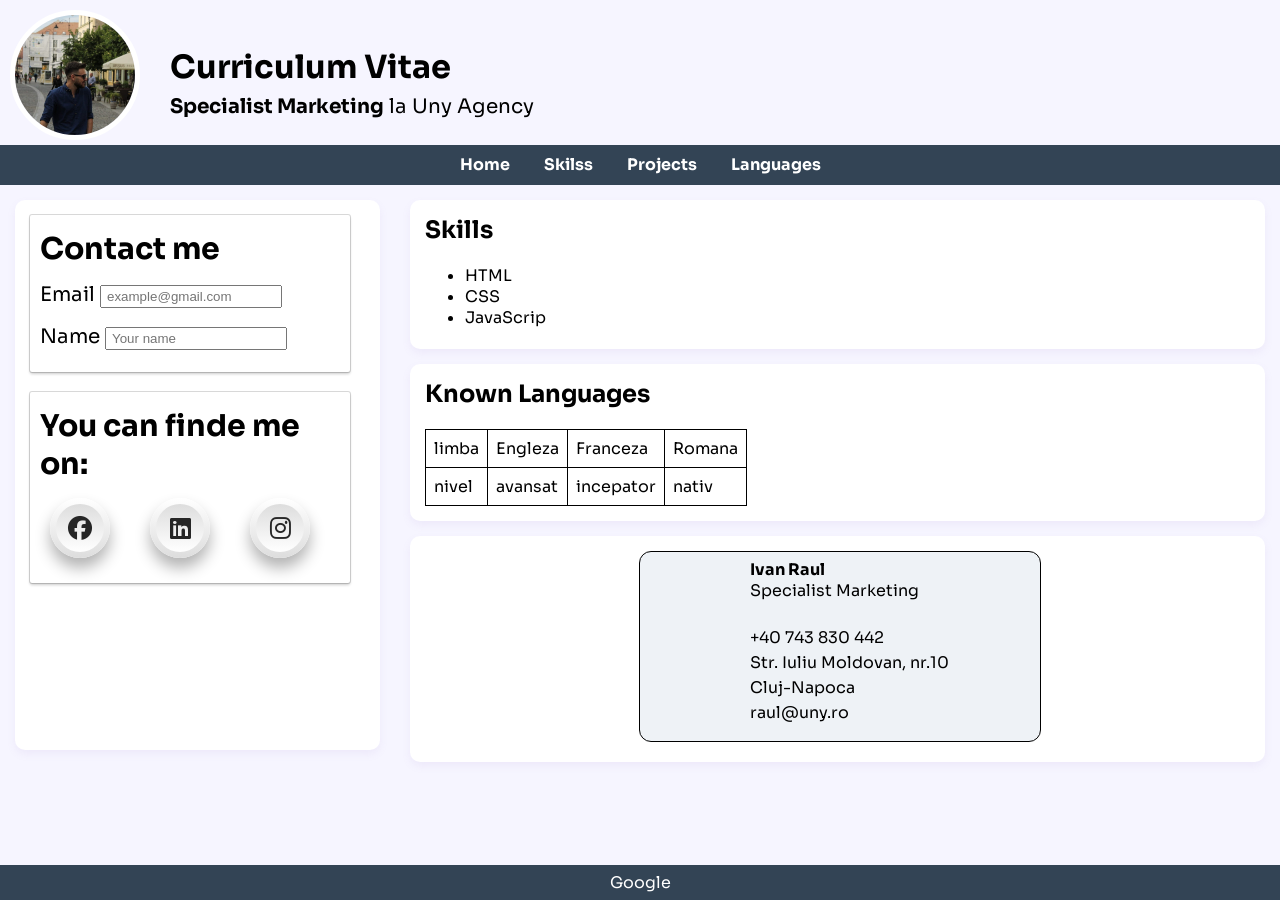
==== index.html @ f53a8c3c "Inster Icons, New text font and some few changes" ====
<!DOCTYPE html>
<html lang="en">
  <head>
    <meta charset="UTF-8" />
    <meta http-equiv="X-UA-Compatible" content="IE=edge" />
    <meta name="viewport" content="width=device-width, initial-scale=1.0" />
    <title>CV_Homework</title>
    <link rel="stylesheet" href="style.css" />
    <link
      rel="stylesheet"
      href="https://cdnjs.cloudflare.com/ajax/libs/font-awesome/6.1.1/css/all.min.css"
      integrity="sha512-KfkfwYDsLkIlwQp6LFnl8zNdLGxu9YAA1QvwINks4PhcElQSvqcyVLLD9aMhXd13uQjoXtEKNosOWaZqXgel0g=="
      crossorigin="anonymous"
      referrerpolicy="no-referrer"
    />
    <link rel="preconnect" href="https://fonts.googleapis.com">
    <link rel="preconnect" href="https://fonts.gstatic.com" crossorigin>
    <link href="https://fonts.googleapis.com/css2?family=Lato:wght@300&family=Roboto:ital@1&family=Sora:wght@300&display=swap" rel="stylesheet">

  </head>
  <body>
    <header>
      <div id="top-menu">
        <div id="logo">
          <img
            id="profile-picture"
            src="103379335_2666641156888037_6041376438022516371_n.jpg"
            alt=""
          />
        </div>
        <div id="header-info">
          <h1><strong>Curriculum Vitae</strong></h1>
          <p><b>Specialist Marketing</b> la Uny Agency</p>
        </div>
      </div>
      <ul id="top-menu-bar">
        <li><b><a href="">Home</a></b></li>
        <li><b><a href="">Skilss</a></b></li>
        <li><b><a href="">Projects</a></b></li>
        <li><b><a href="">Languages</a></b></li>
      </ul>
    </header>
    <section id="content">
      <div id="side-menu">
        <div id="contact-info">
          <h2>Contact me</h2>
          <div class="form-row">
            <form action="/destination">
              <label for="email">Email</label>
              <input
                type="email"
                name="email"
                id="email"
                minlenght="5"
                maxlenght="20"
                placeholder="example@gmail.com"
              />
            </form>
          </div>
          <div class="form-row">
            <form action="/destination">
              <label for="name-contact">Name</label>
              <input
                type="text"
                name="name-contact"
                id="email"
                minlenght="5"
                maxlenght="20"
                placeholder="Your name"
              />
            </form>
          </div>
        </div>
        <div id="social-media">
          <h2>You can finde me on:</h2>
          <div class="icons">
            <ul>
              <li>
                <a target="_blank"
                  href="https://www.facebook.com/profile.php?id=100006265368647"
                   ><i class="fa fa-brands fa-facebook"></i
                ></a>
              </li>
              <li>
                <a target="_blank" href="https://www.linkedin.com/in/constantin-raul-0a1ba1195/"
                  ><i class="fa-brands fa-linkedin"></i></i
                ></a>
              </li>
              <li>
                <a target="_blank" href="https://www.instagram.com/ivanraul66/"
                  ><i class="fa fa-brands fa-instagram"></i
                ></a>
              </li>
            </ul>
          </div>
        </div>
      </div>
      <div id="main">
        <div class="skills-list">
          <h2>Skills</h2>
          <ul>
            <li>HTML</li>
            <li>CSS</li>
            <li>JavaScrip</li>
          </ul>
        </div>
        <div class="skills-list">
          <h2>Known Languages</h2>
          <table border="1">
            <tr>
              <td>limba</td>
              <td>Engleza</td>
              <td>Franceza</td>
              <td>Romana</td>
            </tr>
            <tr>
              <td>nivel</td>
              <td>avansat</td>
              <td>incepator</td>
              <td>nativ</td>
            </tr>
          </table>
        </div>
        <div class="skills-list">
          <div id="card">
            <div id="left-card">
              <div id="about-me">
                <p><b>Ivan Raul</b></p>
                <p>Specialist Marketing</p>
              </div>
              <div>
                <ul id="card-details">
                  <li>+40 743 830 442</li>
                  <li>Str. Iuliu Moldovan, nr.10</li>
                  <li>Cluj-Napoca</li>
                  <li>raul@uny.ro</li>
                </ul>
              </div>
            </div>
            <div id="right-card">
              <div id="uny">
                <img
                  src="https://uny.ro/wp-content/themes/unywebdesign/img/uny-agentie-web-design.png"
                  alt=""
                />
              </div>
            </div>
          </div>
        </div>
      </div>
    </section>

    <footer>
      <a href="google.com">Google</a>
    </footer>
    <script src="index.js"></script>
  </body>
</html>
---- style.css ----
html {
  height: 100%;
}

body {
  margin: 0;
  min-height: 100%;
  display: flex;
  flex-direction: column;
  background-color: #f6f5ff;
  flex: 1;
}

body{
  font-family: 'Sora', sans-serif;
}


#content {
  display: flex;
  flex-direction: row;
  flex: 1;
}
#top-menu {
  display: flex;
  flex-direction: row;
  align-items: center;
}

#header-info {
  width: 100%;
}

#top-menu-bar {
  text-align: center;
}

#top-menu-bar li {
display: inline;
 margin: 0;
 padding: 0;
 background-color:#334455;
 text-align: center;
}

#top-menu-bar {
  background-color:#334455;
}

p{
  color: black;
}

#top-menu-bar a{
text-decoration: none;
padding: 5px 15px 5px 15px;
margin: 4px 0px;
color: #fff;
display: inline-block;
border-radius: 0.2em;
transition: .5s;
}

#top-menu-bar li a:hover{
  margin: 0px;
  background-color: #fff;
  color:black
}

#top-menu-bar a:visited{
  color: #fff;
}

#top-menu-bar {
  padding: 0;
  margin: 0;
}

#top-menu-bar {
  height:40px ;
}


#profile-picture {
  width: 120px;
  width: 120px;
  border-radius: 50%;
  padding: 0px;
  margin: 10px 30px 5px 10px;
  display: flex;
  border: 5px solid white;
}

#header-info {
  margin> auto;
}

#content side-menu {
  flex: 1;
  display: flex;
}
#side-menu {
  flex: 1;
  flex-direction: row;
  box-shadow: 0 4px 8px rgb(151 127 200 / 9%);
  height: 530px;
}
#main {
  flex: 4;
  flex-direction: row;
}

.skills-list {
  background-color: white;
  border-radius: 10px;
  padding: 15px 10px 5px 15px;
  margin: 15px;
  box-shadow: 0 4px 8px rgb(151 127 200 / 9%);
}

.skills-list h2 {
  margin-top: 0px;
}

table{
  margin-bottom: 10px;
}

#header-info p,h1 {
  margin-bottom:0;
  padding:0;

}

#header-info p{
  font-size: 20px;
}


#side-menu{
  background-color: white;
  border-radius: 10px;
  padding: 15px 10px 5px 15px;
  margin: 15px;
  font-size: 20px;
}

#side-menu input{
  padding-left: 5px;
}

#side-menu {
  display: inline-block;
}

footer {
  background-color: #334455;
  margin:0;
  padding:0;
  text-align: center;

padding: 7px 0;
}

footer a {
  color: white;
  text-decoration: none;
  justify-content: center;
  align-items: center;
  display: flex;
}


table {
  border-collapse: collapse;
}

caption {
  font-weight: bold;
  font-size: 24px;
  text-align: left;
  color: #333;
}


th, td {
  border: 1px solid black;
  padding: 8px;
}

#card {
  display: flex;
  background-color: #eef2f6;
  border-radius: 12px;
  border: black solid 1px;
  justify-content: center;
  padding: 0;
  width: 400px;
  flex:1;
  margin: auto;
  margin-bottom: 15px;
}


#left-card{
  padding-left: 20px;
  display: flex;
  flex-direction: column;
}
#about-me p {
line-height: 0.3;
}

#card-details{
line-height: 25px;
width: 200px;
padding-left:0px;

}


#card-details li{
list-style-type: none;
}

#right-card{
  background-color: #1A85B4;
  display: flex;
  border-top-right-radius: 12px;
  border-bottom-right-radius: 12px;
}

#uny img{
  display: block;
  position: relative;
  width: 85%;
  top: 50%;
  left: 50%;
  transform: translate(-50%, -50%)
}

#contact-info {
  margin-bottom: 10px;
  padding: 10px;
  box-shadow: 0 0 0 1px rgb(0 0 0 / 15%), 0 2px 3px rgb(0 0 0 / 20%);
  border-radius: 2px;
  margin-right: 20px;

}

.form-row{
  padding: 4px 0 12px 0;
}

input {
  padding: 2px 4px;
}

#contact-info h2{
 margin: 5px 0px 10px 0px;
}

.icons ul {
padding: 0;
margin: 0;
text-align: center;
display: inline;
display: flex;
text-align: center;
}

.icons ul li{
  list-style: none;
  margin-right: 20px;
}

.icons ul li a {
  width:60px;
  height:60px;
  display:block;
  text-align:center;
  margin:0 10px;
  border-radius: 50%;
  padding: 6px;
  box-sizing: border-box;
  text-decoration:none;
  box-shadow: 0 10px 15px rgba(0,0,0,0.3);
  background: linear-gradient(0deg, #ddd, #fff);
  transition: .5s;
}

.icons ul li a:hover {
  box-shadow: 0 2px 5px rgba(0,0,0,0.3);
  text-decoration:none;
}

.icons ul li a i {
  widht: 100%;
  height:100%;
  display:block;
  background: linear-gradient(0deg, #fff, #ddd);
  border-radius: 50%;
  line-height: calc(60px - 12px);
  font-size:24px;
  color: #262626;
  transition: .5s;
}


/* .icons ul li a i:nth-child(1) a:hover .i {
  color: #3b5998;
}

.icons ul li:nth-child(2) a:hover .i {
  color: #00aced;
}

.icons ul li:nth-child(3) a:hover .i {
  color: #dd4b39;
} */


#social-media{
  margin:   20px 10px 20px 0px;
  padding: 10px 10px 25px 10px;
  box-shadow: 0 0 0 1px rgb(0 0 0 / 15%), 0 2px 3px rgb(0 0 0 / 20%);
  border-radius: 2px;
  margin-right: 20px;
}

#social-media h2 {
  margin: 5px 5px 15px 0px;
}

#card-test{
  width:100px
}
#header-info p{
  margin-top: 7px;
}
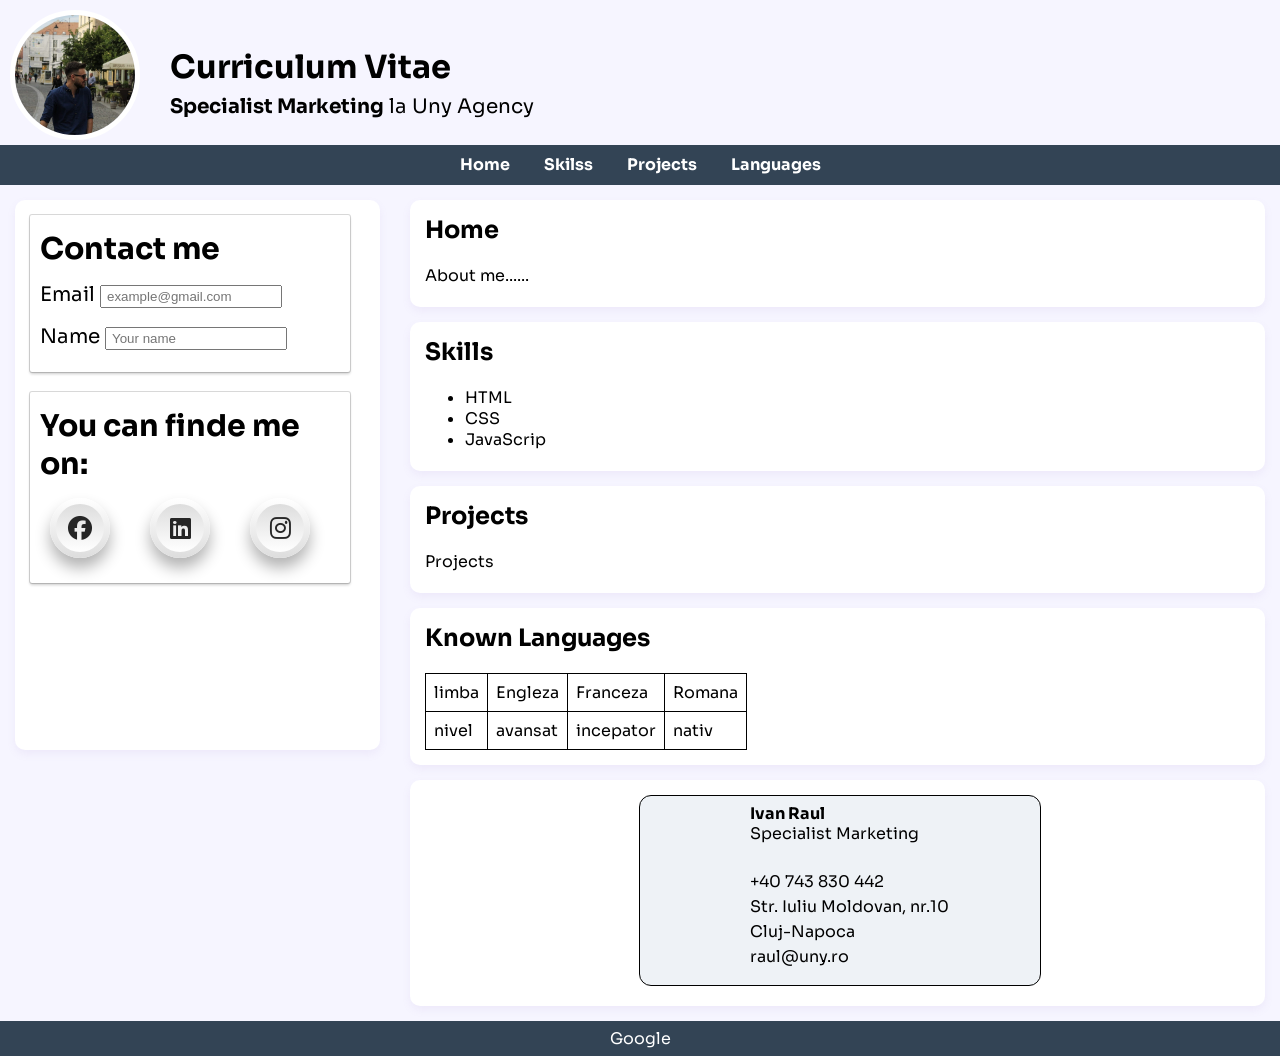
==== commit 15c96009: "add 2 more pages" ====
--- a/index.html
+++ b/index.html
@@ -13,10 +13,12 @@
       crossorigin="anonymous"
       referrerpolicy="no-referrer"
     />
-    <link rel="preconnect" href="https://fonts.googleapis.com">
-    <link rel="preconnect" href="https://fonts.gstatic.com" crossorigin>
-    <link href="https://fonts.googleapis.com/css2?family=Lato:wght@300&family=Roboto:ital@1&family=Sora:wght@300&display=swap" rel="stylesheet">
-
+    <link rel="preconnect" href="https://fonts.googleapis.com" />
+    <link rel="preconnect" href="https://fonts.gstatic.com" crossorigin />
+    <link
+      href="https://fonts.googleapis.com/css2?family=Lato:wght@300&family=Roboto:ital@1&family=Sora:wght@300&display=swap"
+      rel="stylesheet"
+    />
   </head>
   <body>
     <header>
@@ -34,10 +36,18 @@
         </div>
       </div>
       <ul id="top-menu-bar">
-        <li><b><a href="">Home</a></b></li>
-        <li><b><a href="">Skilss</a></b></li>
-        <li><b><a href="">Projects</a></b></li>
-        <li><b><a href="">Languages</a></b></li>
+        <li>
+          <b><a href="">Home</a></b>
+        </li>
+        <li>
+          <b><a href="">Skilss</a></b>
+        </li>
+        <li>
+          <b><a href="">Projects</a></b>
+        </li>
+        <li>
+          <b><a href="">Languages</a></b>
+        </li>
       </ul>
     </header>
     <section id="content">
@@ -76,14 +86,17 @@
           <div class="icons">
             <ul>
               <li>
-                <a target="_blank"
+                <a
+                  target="_blank"
                   href="https://www.facebook.com/profile.php?id=100006265368647"
-                   ><i class="fa fa-brands fa-facebook"></i
+                  ><i class="fa fa-brands fa-facebook"></i
                 ></a>
               </li>
               <li>
-                <a target="_blank" href="https://www.linkedin.com/in/constantin-raul-0a1ba1195/"
-                  ><i class="fa-brands fa-linkedin"></i></i
+                <a
+                  target="_blank"
+                  href="https://www.linkedin.com/in/constantin-raul-0a1ba1195/"
+                  ><i class="fa-brands fa-linkedin"></i
                 ></a>
               </li>
               <li>
@@ -97,12 +110,20 @@
       </div>
       <div id="main">
         <div class="skills-list">
+          <h2>Home</h2>
+          <p>About me......</p>
+        </div>
+        <div class="skills-list">
           <h2>Skills</h2>
           <ul>
             <li>HTML</li>
             <li>CSS</li>
             <li>JavaScrip</li>
           </ul>
+        </div>
+        <div class="skills-list">
+          <h2>Projects</h2>
+          <p>Projects</p>
         </div>
         <div class="skills-list">
           <h2>Known Languages</h2>
--- a/style.css
+++ b/style.css
@@ -305,21 +305,6 @@
   color: #262626;
   transition: .5s;
 }
-
-
-/* .icons ul li a i:nth-child(1) a:hover .i {
-  color: #3b5998;
-}
-
-.icons ul li:nth-child(2) a:hover .i {
-  color: #00aced;
-}
-
-.icons ul li:nth-child(3) a:hover .i {
-  color: #dd4b39;
-} */
-
-
 #social-media{
   margin:   20px 10px 20px 0px;
   padding: 10px 10px 25px 10px;
@@ -337,4 +322,15 @@
 }
 #header-info p{
   margin-top: 7px;
-}+}
+
+#social-media ul li a i.fa.fa-brands.fa-facebook:hover {
+  color: #0d40ae;
+}
+#social-media ul li a i.fa.fa-brands.fa-linkedin:hover {
+  color: #0056b3;
+}
+#social-media ul li a i.fa.fa-brands.fa-instagram:hover {
+  color: #833AB4;
+}
+
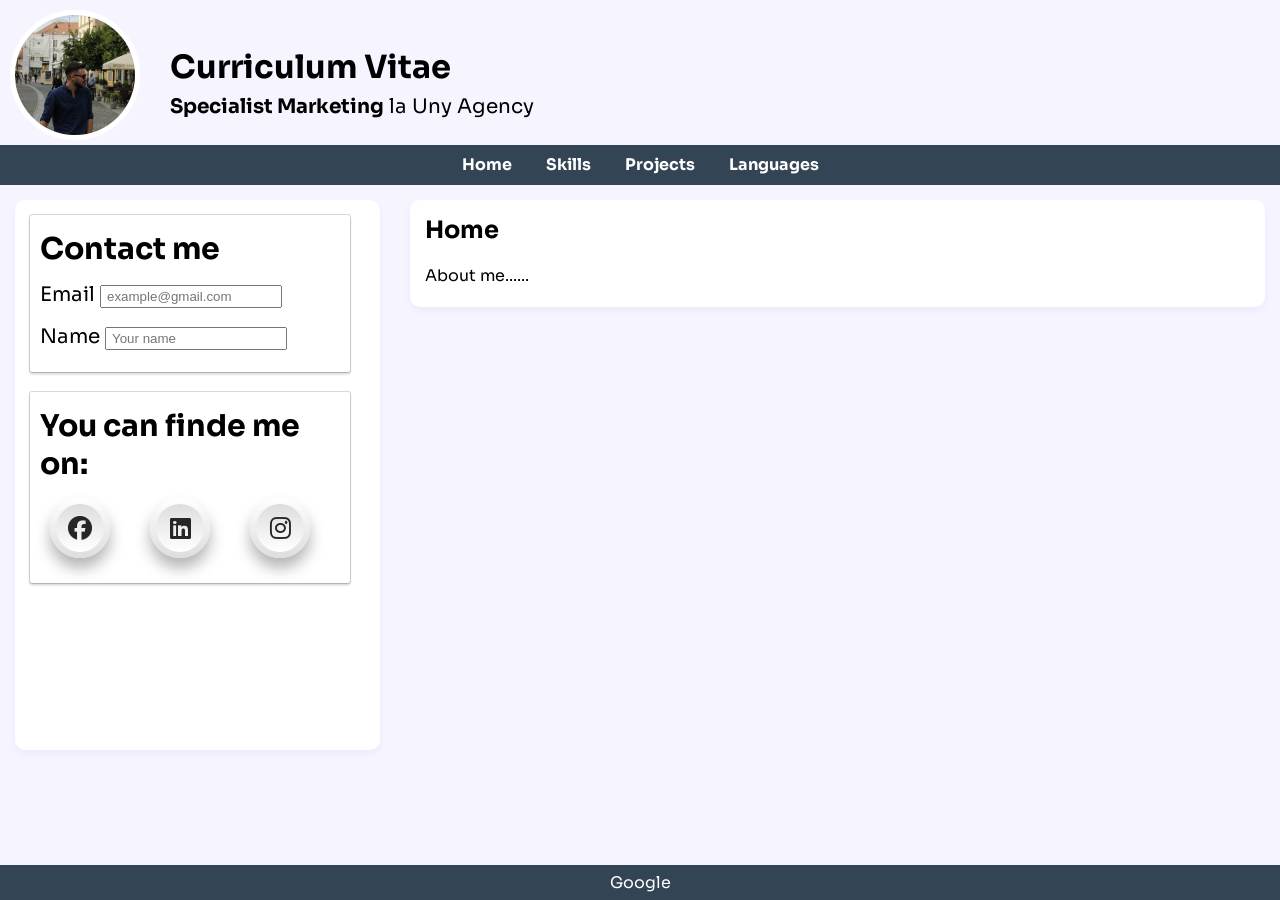
==== commit 12453c86: "switch pages" ====
--- a/index.html
+++ b/index.html
@@ -37,16 +37,16 @@
       </div>
       <ul id="top-menu-bar">
         <li>
-          <b><a href="">Home</a></b>
+          <b><a href="#" onclick="showHomePage()">Home</a></b>
         </li>
         <li>
-          <b><a href="">Skilss</a></b>
+          <b><a href="#" onclick="showSkillsPage()">Skills</a></b>
         </li>
         <li>
-          <b><a href="">Projects</a></b>
+          <b><a href="#" onclick="showProjectPage()">Projects</a></b>
         </li>
         <li>
-          <b><a href="">Languages</a></b>
+          <b><a href="#" onclick="showLanguagePage()">Languages</a></b>
         </li>
       </ul>
     </header>
@@ -109,11 +109,11 @@
         </div>
       </div>
       <div id="main">
-        <div class="skills-list">
+        <div id="home" class="skills-list">
           <h2>Home</h2>
           <p>About me......</p>
         </div>
-        <div class="skills-list">
+        <div id="skills" class="skills-list">
           <h2>Skills</h2>
           <ul>
             <li>HTML</li>
@@ -121,11 +121,11 @@
             <li>JavaScrip</li>
           </ul>
         </div>
-        <div class="skills-list">
+        <div id="projects" class="skills-list">
           <h2>Projects</h2>
           <p>Projects</p>
         </div>
-        <div class="skills-list">
+        <div id="languages" class="skills-list">
           <h2>Known Languages</h2>
           <table border="1">
             <tr>
--- a/style.css
+++ b/style.css
@@ -116,6 +116,7 @@
   padding: 15px 10px 5px 15px;
   margin: 15px;
   box-shadow: 0 4px 8px rgb(151 127 200 / 9%);
+  display: none;
 }
 
 .skills-list h2 {
@@ -295,7 +296,7 @@
 }
 
 .icons ul li a i {
-  widht: 100%;
+  width: 100%;
   height:100%;
   display:block;
   background: linear-gradient(0deg, #fff, #ddd);
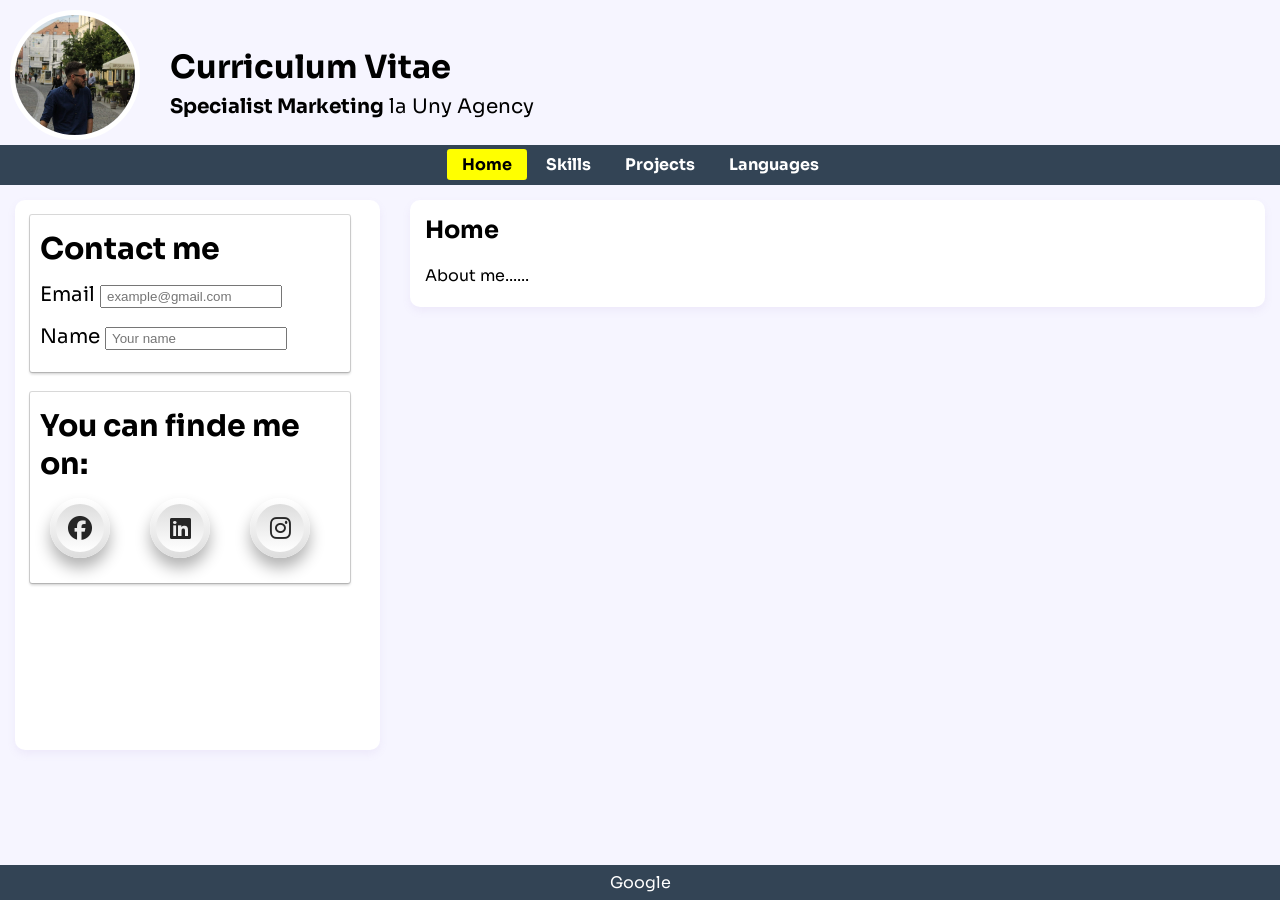
==== commit 921da0cd: "show active element in menu" ====
--- a/index.html
+++ b/index.html
@@ -37,16 +37,28 @@
       </div>
       <ul id="top-menu-bar">
         <li>
-          <b><a href="#" onclick="showHomePage()">Home</a></b>
+          <b><a href="#" id="menu-home" onclick="showPage('home')">Home</a></b>
         </li>
         <li>
-          <b><a href="#" onclick="showSkillsPage()">Skills</a></b>
+          <b
+            ><a href="#" id="menu-skills" onclick="showPage('skills')"
+              >Skills</a
+            ></b
+          >
         </li>
         <li>
-          <b><a href="#" onclick="showProjectPage()">Projects</a></b>
+          <b
+            ><a href="#" id="menu-projects" onclick="showPage('projects')"
+              >Projects</a
+            ></b
+          >
         </li>
         <li>
-          <b><a href="#" onclick="showLanguagePage()">Languages</a></b>
+          <b
+            ><a href="#" id="menu-languages" onclick="showPage('languages')"
+              >Languages</a
+            ></b
+          >
         </li>
       </ul>
     </header>
--- a/style.css
+++ b/style.css
@@ -80,6 +80,10 @@
   height:40px ;
 }
 
+#top-menu-bar a.active{
+  background-color: #ff0;
+  color:black
+}
 
 #profile-picture {
   width: 120px;
